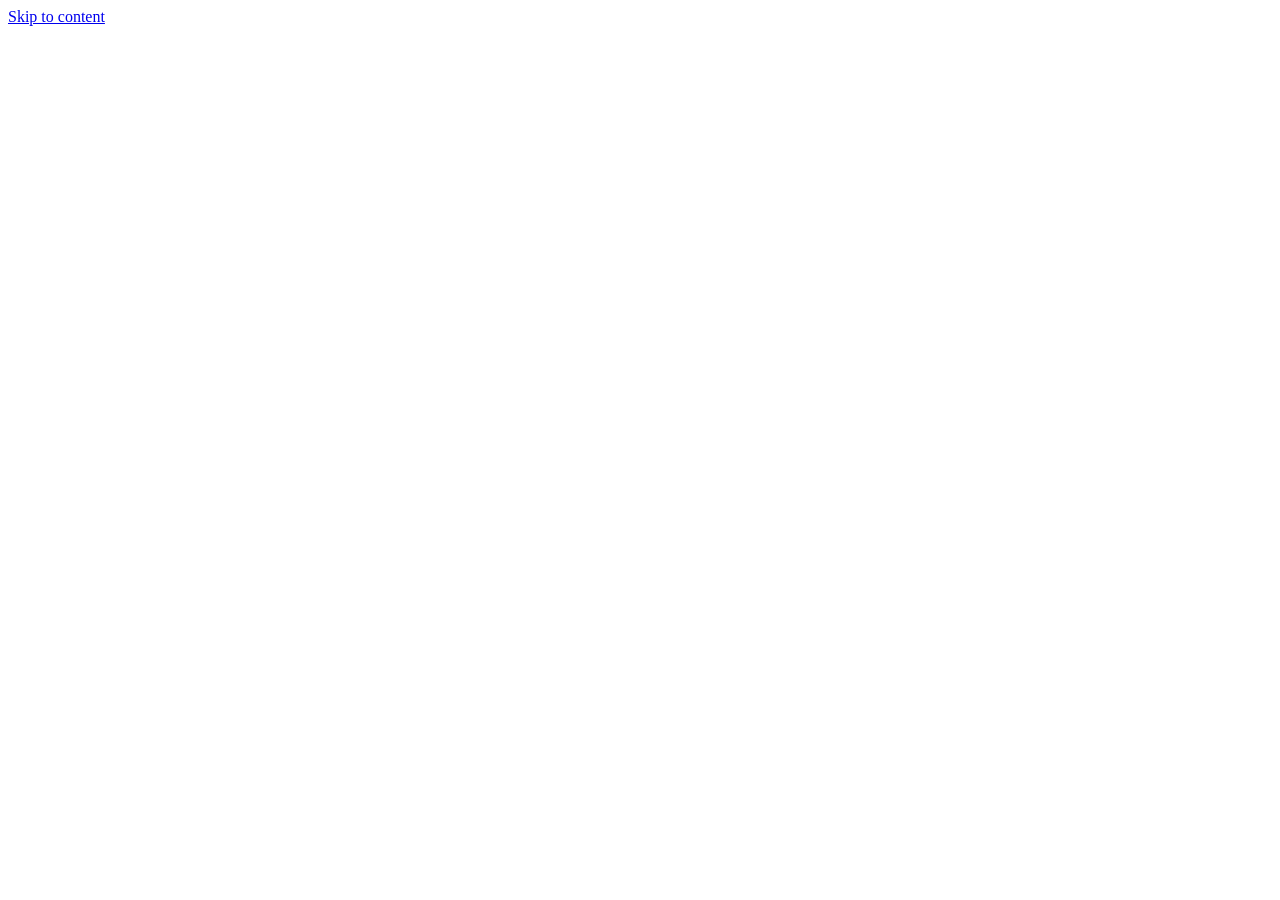
==== index.html @ 7d7aa796 "feat: application shell, document head, and design tokens" ====
<!doctype html>
<html lang="en" data-chapter="0">
<head>
<meta charset="utf-8">
<meta name="viewport" content="width=device-width, initial-scale=1, viewport-fit=cover">
<title>Hello World</title>
<meta name="description" content="A simple to-do list app. Add a task, tick it off. Works offline, stores nothing on a server.">
<meta name="color-scheme" content="light dark">
<meta name="theme-color" content="#fbfaf7">

<meta property="og:type" content="website">
<meta property="og:title" content="Hello World">
<meta property="og:description" content="A simple to-do list app. Add a task, tick it off.">
<meta name="twitter:card" content="summary">

<link rel="icon" href="data:image/svg+xml,%3Csvg xmlns='http://www.w3.org/2000/svg' viewBox='0 0 32 32'%3E%3Crect width='32' height='32' rx='7' fill='%232e9e6b'/%3E%3Cpath d='M9 16.5l4.5 4.5L23 11.5' stroke='white' stroke-width='3' fill='none' stroke-linecap='round' stroke-linejoin='round'/%3E%3C/svg%3E">

<link rel="stylesheet" href="assets/css/tokens.css">
<link rel="stylesheet" href="assets/css/base.css">
<link rel="stylesheet" href="assets/css/layout.css">
<link rel="stylesheet" href="assets/css/components.css">
<link rel="stylesheet" href="assets/css/modules.css">
<link rel="stylesheet" href="assets/css/terminal.css">
</head>
<body>

<a class="skip-link" href="#view">Skip to content</a>

<div id="app" hidden>
  <aside id="sidebar" aria-label="Main navigation">
    <div class="brand">
      <span class="brand-mark" aria-hidden="true">
        <svg viewBox="0 0 32 32" width="26" height="26"><rect width="32" height="32" rx="7" fill="currentColor"/><path d="M9 16.5l4.5 4.5L23 11.5" stroke="var(--paper)" stroke-width="3" fill="none" stroke-linecap="round" stroke-linejoin="round"/></svg>
      </span>
      <span class="brand-name">Hello World</span>
    </div>

    <nav id="nav" class="nav"></nav>

    <div class="sidebar-foot">
      <button type="button" id="account-chip" class="account-chip" aria-haspopup="dialog">
        <span class="avatar" aria-hidden="true">?</span>
        <span class="account-text">
          <span class="account-name">Loading</span>
          <span class="account-sub">local account</span>
        </span>
      </button>
    </div>
  </aside>

  <main id="main">
    <div id="view" tabindex="-1"></div>
  </main>
</div>

<div id="toasts" class="toasts" role="status" aria-live="polite"></div>
<div id="modal-root"></div>
<div id="fx" aria-hidden="true"></div>

<noscript>
  <div style="max-width:34rem;margin:4rem auto;padding:0 1.5rem;font:16px/1.6 system-ui,sans-serif">
    <h1>Hello World</h1>
    <p>This to-do list runs entirely in your browser, so it needs JavaScript to be enabled.</p>
  </div>
</noscript>

<script type="module" src="assets/js/main.js"></script>
</body>
</html>
---- assets/css/tokens.css ----
/* Design tokens.
   The palette is keyed off <html data-chapter> so the interface can shift
   its temperature over time without any component knowing about it. */

:root {
  --font-ui: -apple-system, BlinkMacSystemFont, "Segoe UI", Roboto, "Helvetica Neue", Arial, sans-serif;
  --font-mono: ui-monospace, SFMono-Regular, "SF Mono", Menlo, Consolas, "Liberation Mono", monospace;

  --step--1: 0.8125rem;
  --step-0:  0.9375rem;
  --step-1:  1.0625rem;
  --step-2:  1.3125rem;
  --step-3:  1.75rem;
  --step-4:  2.25rem;

  --sp-1: 0.25rem;
  --sp-2: 0.5rem;
  --sp-3: 0.75rem;
  --sp-4: 1rem;
  --sp-5: 1.5rem;
  --sp-6: 2rem;
  --sp-7: 3rem;

  --r-sm: 6px;
  --r-md: 10px;
  --r-lg: 14px;
  --r-pill: 999px;

  --paper:    #FBFAF7;
  --surface:  #FFFFFF;
  --surface-2:#F3F2ED;
  --sunken:   #EEEDE7;
  --ink:      #1C1B19;
  --ink-2:    #55534E;
  --ink-3:    #8B8880;
  --rule:     #E2E0D9;
  --rule-2:   #CFCCC3;

  --accent:      #2E9E6B;
  --accent-ink:  #FFFFFF;
  --accent-soft: #E4F3EC;
  --accent-line: #A9DCC5;

  --danger:  #B4402F;
  --warn:    #A87413;
  --ok:      #2E9E6B;
  --info:    #2F6F8C;

  --shadow-1: 0 1px 2px rgba(28,27,25,.06), 0 1px 1px rgba(28,27,25,.04);
  --shadow-2: 0 4px 16px rgba(28,27,25,.10), 0 1px 3px rgba(28,27,25,.06);

  --scan: 0;      /* CRT scanline opacity, raised in later chapters */
  --grain: 0;     /* film grain opacity */
  --shift: 0deg;  /* global hue rotation */
  --sat: 1;       /* global saturation */

  --sidebar-w: 15rem;
  --measure: 40rem;
  --dur: 180ms;
  --ease: cubic-bezier(.2,.7,.3,1);
}

/* ---- Dark, for the three states the viewer can be in ---- */
@media (prefers-color-scheme: dark) {
  :root:not([data-theme="light"]) {
    --paper:    #16181A;
    --surface:  #1D2023;
    --surface-2:#23272A;
    --sunken:   #121416;
    --ink:      #E6E8E6;
    --ink-2:    #A6ABA8;
    --ink-3:    #71776F;
    --rule:     #2C3033;
    --rule-2:   #3A3F43;
    --accent:      #46C48A;
    --accent-ink:  #0E1A14;
    --accent-soft: #163023;
    --accent-line: #2A5C44;
    --danger: #E2705C;
    --warn:   #D9A441;
    --ok:     #46C48A;
    --info:   #6BB4D4;
    --shadow-1: 0 1px 2px rgba(0,0,0,.45);
    --shadow-2: 0 6px 22px rgba(0,0,0,.55);
  }
}
:root[data-theme="dark"] {
  --paper:    #16181A;
  --surface:  #1D2023;
  --surface-2:#23272A;
  --sunken:   #121416;
  --ink:      #E6E8E6;
  --ink-2:    #A6ABA8;
  --ink-3:    #71776F;
  --rule:     #2C3033;
  --rule-2:   #3A3F43;
  --accent:      #46C48A;
  --accent-ink:  #0E1A14;
  --accent-soft: #163023;
  --accent-line: #2A5C44;
  --danger: #E2705C;
  --warn:   #D9A441;
  --ok:     #46C48A;
  --info:   #6BB4D4;
  --shadow-1: 0 1px 2px rgba(0,0,0,.45);
  --shadow-2: 0 6px 22px rgba(0,0,0,.55);
}

/* ---- Chapter drift ----
   Chapter 0 and 1 use the palette above untouched. From chapter 2 the
   interface cools down, and from chapter 4 it stops asking the viewer. */

:root[data-chapter="2"] { --accent:#2F8C8C; --accent-soft:#E1F0F0; --accent-line:#A6D6D6; --sat:.96; }
:root[data-theme="dark"][data-chapter="2"],
:root[data-chapter="2"] { }
@media (prefers-color-scheme: dark) {
  :root:not([data-theme="light"])[data-chapter="2"] { --accent:#4FBFC0; --accent-soft:#123030; --accent-line:#265A5A; --accent-ink:#08201F; }
}
:root[data-theme="dark"][data-chapter="2"] { --accent:#4FBFC0; --accent-soft:#123030; --accent-line:#265A5A; --accent-ink:#08201F; }

:root[data-chapter="3"] {
  --paper:#F1F0EA; --surface:#F8F7F2; --surface-2:#E9E7DF; --sunken:#E3E1D8;
  --rule:#D8D5CB; --rule-2:#C2BEB2;
  --accent:#8A7434; --accent-soft:#F0EADA; --accent-line:#D3C49A; --accent-ink:#FFFFFF;
  --sat:.82; --grain:.035;
}
@media (prefers-color-scheme: dark) {
  :root:not([data-theme="light"])[data-chapter="3"] {
    --paper:#141513; --surface:#1B1D19; --surface-2:#222420; --sunken:#0F100E;
    --accent:#C9A martin; --accent:#C9A551; --accent-soft:#2A2413; --accent-line:#5A4C22; --accent-ink:#141210;
  }
}
:root[data-theme="dark"][data-chapter="3"] {
  --paper:#141513; --surface:#1B1D19; --surface-2:#222420; --sunken:#0F100E;
  --accent:#C9A551; --accent-soft:#2A2413; --accent-line:#5A4C22; --accent-ink:#141210;
}

/* Chapters 4 and 5 commit to one look and ignore the viewer's theme. */
:root[data-chapter="4"], :root[data-chapter="5"] {
  --paper:    #0F1113;
  --surface:  #15181B;
  --surface-2:#1B1F22;
  --sunken:   #0A0C0D;
  --ink:      #D6DAD4;
  --ink-2:    #8E948B;
  --ink-3:    #5F655D;
  --rule:     #23282B;
  --rule-2:   #333A3E;
  --accent:      #D9902E;
  --accent-ink:  #120C04;
  --accent-soft: #2A1D0B;
  --accent-line: #5A3E15;
  --danger: #D9564A;
  --warn:   #D9902E;
  --ok:     #5FA872;
  --info:   #6497AD;
  --grain: .05;
  --scan: .05;
  --shadow-1: 0 1px 2px rgba(0,0,0,.6);
  --shadow-2: 0 8px 28px rgba(0,0,0,.7);
}
:root[data-chapter="5"] {
  --paper:#08090A; --surface:#0E1011; --sunken:#050607;
  --accent:#E8A63C; --scan:.07;
}

/* Calm mode removes every effect layer but keeps the palette. */
:root[data-calm="1"] { --scan:0; --grain:0; }
@media (prefers-reduced-motion: reduce) {
  :root { --dur: 0ms; }
}
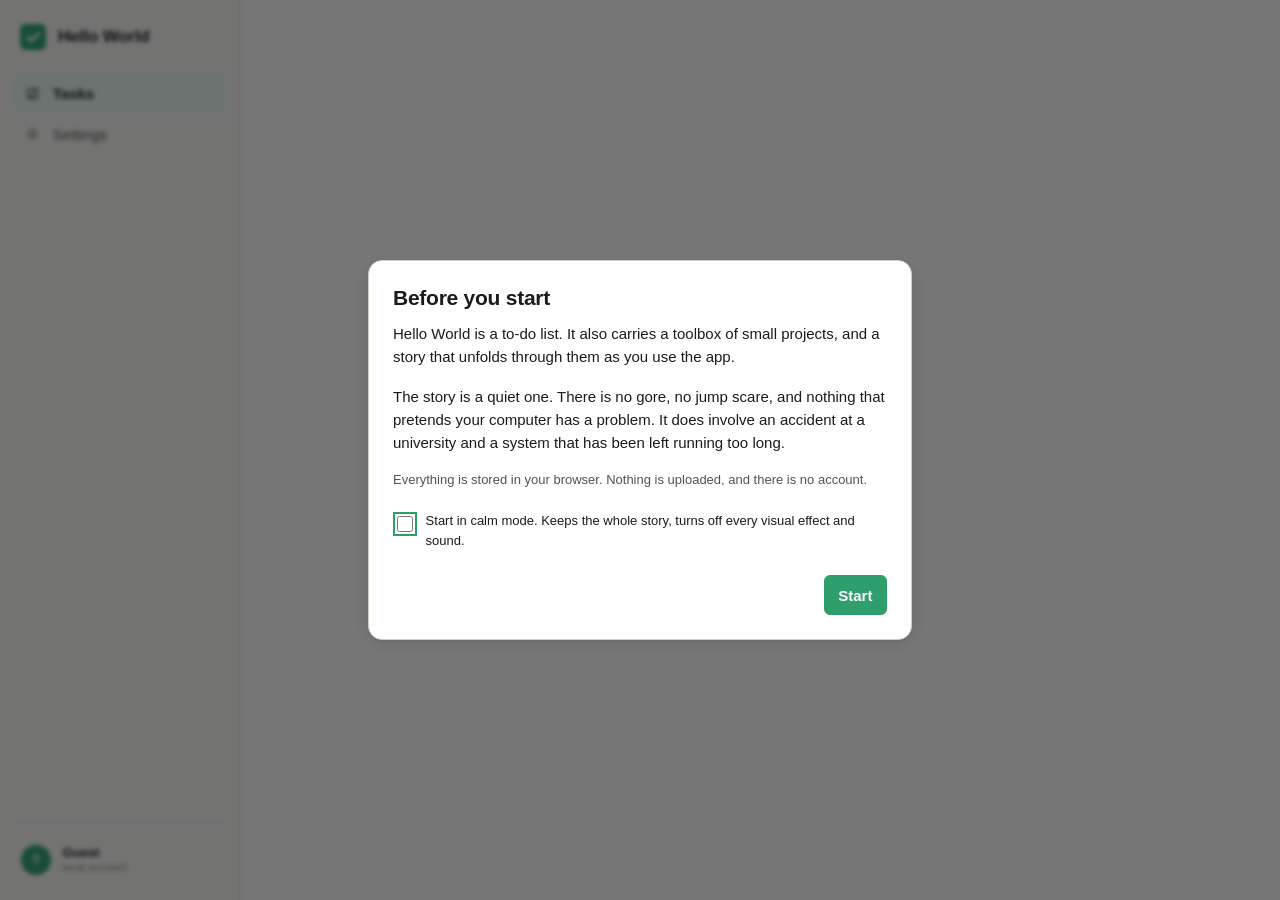
==== commit 9be0b9eb: "feat: announce chapter changes to screen readers" ====
--- a/index.html
+++ b/index.html
@@ -54,6 +54,7 @@
 </div>
 
 <div id="toasts" class="toasts" role="status" aria-live="polite"></div>
+<div id="live-region" class="sr-only" role="status" aria-live="polite"></div>
 <div id="modal-root"></div>
 <div id="fx" aria-hidden="true"></div>
 
--- a/assets/css/tokens.css
+++ b/assets/css/tokens.css
@@ -127,7 +127,7 @@
 @media (prefers-color-scheme: dark) {
   :root:not([data-theme="light"])[data-chapter="3"] {
     --paper:#141513; --surface:#1B1D19; --surface-2:#222420; --sunken:#0F100E;
-    --accent:#C9A martin; --accent:#C9A551; --accent-soft:#2A2413; --accent-line:#5A4C22; --accent-ink:#141210;
+    --accent:#C9A551; --accent-soft:#2A2413; --accent-line:#5A4C22; --accent-ink:#141210;
   }
 }
 :root[data-theme="dark"][data-chapter="3"] {
--- a/assets/css/base.css
+++ b/assets/css/base.css
@@ -0,0 +1,43 @@
+*, *::before, *::after { box-sizing: border-box; }
+html, body { height: 100%; }
+body {
+  margin: 0;
+  background: var(--paper);
+  color: var(--ink);
+  font-family: var(--font-ui);
+  font-size: var(--step-0);
+  line-height: 1.55;
+  -webkit-font-smoothing: antialiased;
+  -webkit-text-size-adjust: 100%;
+  filter: saturate(var(--sat));
+  transition: background var(--dur) var(--ease), color var(--dur) var(--ease);
+}
+h1,h2,h3,h4 { margin: 0; font-weight: 650; line-height: 1.22; letter-spacing: -.012em; text-wrap: balance; }
+h1 { font-size: var(--step-3); }
+h2 { font-size: var(--step-2); }
+h3 { font-size: var(--step-1); }
+p  { margin: 0 0 var(--sp-4); }
+p:last-child { margin-bottom: 0; }
+a { color: var(--accent); text-decoration-thickness: 1px; text-underline-offset: 2px; }
+ul, ol { margin: 0; padding: 0; }
+img, svg, canvas { max-width: 100%; display: block; }
+button, input, select, textarea { font: inherit; color: inherit; }
+:focus-visible { outline: 2px solid var(--accent); outline-offset: 2px; border-radius: 3px; }
+::selection { background: var(--accent-soft); color: var(--ink); }
+
+.mono { font-family: var(--font-mono); font-variant-numeric: tabular-nums; }
+.muted { color: var(--ink-2); }
+.dim { color: var(--ink-3); }
+.small { font-size: var(--step--1); }
+.tnum { font-variant-numeric: tabular-nums; }
+.sr-only {
+  position:absolute; width:1px; height:1px; padding:0; margin:-1px;
+  overflow:hidden; clip:rect(0 0 0 0); white-space:nowrap; border:0;
+}
+.skip-link {
+  position:absolute; left:var(--sp-4); top:-3rem; z-index:100;
+  background:var(--surface); color:var(--ink); padding:var(--sp-2) var(--sp-4);
+  border:1px solid var(--rule); border-radius:var(--r-sm); transition:top var(--dur);
+}
+.skip-link:focus { top: var(--sp-4); }
+[hidden] { display: none !important; }
--- a/assets/css/layout.css
+++ b/assets/css/layout.css
@@ -0,0 +1,81 @@
+#app { display: grid; grid-template-columns: var(--sidebar-w) minmax(0,1fr); min-height: 100vh; min-height: 100dvh; }
+
+/* ---- sidebar ---- */
+#sidebar {
+  border-right: 1px solid var(--rule);
+  background: var(--surface-2);
+  display: flex; flex-direction: column;
+  padding: var(--sp-4) var(--sp-3);
+  gap: var(--sp-5);
+  position: sticky; top: 0; height: 100vh; height: 100dvh;
+}
+.brand { display: flex; align-items: center; gap: var(--sp-3); padding: var(--sp-2) var(--sp-2) 0; color: var(--accent); }
+.brand-mark { display: flex; }
+.brand-name { font-weight: 650; letter-spacing: -.015em; color: var(--ink); font-size: var(--step-1); }
+
+.nav { display: flex; flex-direction: column; gap: 1px; flex: 1; overflow-y: auto; }
+.nav-group-label {
+  font-size: 11px; letter-spacing: .08em; text-transform: uppercase;
+  color: var(--ink-3); padding: var(--sp-4) var(--sp-2) var(--sp-1); font-weight: 600;
+}
+.nav a {
+  display: flex; align-items: center; gap: var(--sp-3);
+  padding: var(--sp-2) var(--sp-3); border-radius: var(--r-sm);
+  color: var(--ink-2); text-decoration: none; font-weight: 500;
+  transition: background var(--dur) var(--ease), color var(--dur) var(--ease);
+}
+.nav a:hover { background: var(--sunken); color: var(--ink); }
+.nav a[aria-current="page"] { background: var(--accent-soft); color: var(--ink); font-weight: 600; }
+.nav a .ico { width: 1.05rem; text-align: center; flex: none; opacity: .8; font-size: .95em; }
+.nav a .count { margin-left: auto; font-size: var(--step--1); color: var(--ink-3); font-variant-numeric: tabular-nums; }
+.nav a .dot-new { margin-left: auto; width: 6px; height: 6px; border-radius: 50%; background: var(--accent); }
+
+.sidebar-foot { border-top: 1px solid var(--rule); padding-top: var(--sp-3); }
+.account-chip {
+  width: 100%; display: flex; align-items: center; gap: var(--sp-3);
+  background: none; border: 1px solid transparent; border-radius: var(--r-md);
+  padding: var(--sp-2); cursor: pointer; text-align: left;
+}
+.account-chip:hover { border-color: var(--rule-2); background: var(--sunken); }
+.avatar {
+  width: 1.85rem; height: 1.85rem; border-radius: 50%; flex: none;
+  display: grid; place-items: center; font-size: var(--step--1); font-weight: 650;
+  background: var(--accent); color: var(--accent-ink);
+}
+.account-text { display: flex; flex-direction: column; min-width: 0; line-height: 1.25; }
+.account-name { font-size: var(--step--1); font-weight: 600; overflow: hidden; text-overflow: ellipsis; white-space: nowrap; }
+.account-sub { font-size: 11px; color: var(--ink-3); overflow: hidden; text-overflow: ellipsis; white-space: nowrap; }
+
+/* ---- main ---- */
+#main { min-width: 0; display: flex; flex-direction: column; }
+#view { flex: 1; min-width: 0; padding: var(--sp-6) var(--sp-6) var(--sp-7); }
+#view:focus { outline: none; }
+.page { max-width: var(--measure); margin: 0 auto; }
+.page.wide { max-width: 62rem; }
+.page-head { margin-bottom: var(--sp-5); display: flex; align-items: flex-start; gap: var(--sp-4); flex-wrap: wrap; }
+.page-head .grow { flex: 1; min-width: 12rem; }
+.page-head p { color: var(--ink-2); margin: var(--sp-1) 0 0; font-size: var(--step-0); }
+.stack { display: flex; flex-direction: column; gap: var(--sp-4); }
+.row { display: flex; gap: var(--sp-3); align-items: center; flex-wrap: wrap; }
+.row.tight { gap: var(--sp-2); }
+.grid-2 { display: grid; grid-template-columns: repeat(auto-fit, minmax(13rem,1fr)); gap: var(--sp-4); }
+.grid-3 { display: grid; grid-template-columns: repeat(auto-fit, minmax(9rem,1fr)); gap: var(--sp-3); }
+.spacer { flex: 1; }
+
+@media (max-width: 800px) {
+  #app { grid-template-columns: minmax(0,1fr); }
+  #sidebar {
+    position: sticky; top: 0; height: auto; z-index: 20;
+    border-right: 0; border-bottom: 1px solid var(--rule);
+    flex-direction: row; align-items: center; gap: var(--sp-3);
+    padding: var(--sp-2) var(--sp-3); overflow-x: auto;
+  }
+  .brand-name { display: none; }
+  .nav { flex-direction: row; gap: var(--sp-1); overflow-x: auto; overflow-y: visible; flex-wrap: nowrap; }
+  .nav-group-label { display: none; }
+  .nav a { white-space: nowrap; padding: var(--sp-2) var(--sp-3); }
+  .nav a .count { display: none; }
+  .sidebar-foot { border-top: 0; padding-top: 0; margin-left: auto; }
+  .account-text { display: none; }
+  #view { padding: var(--sp-5) var(--sp-4) var(--sp-7); }
+}
--- a/assets/css/components.css
+++ b/assets/css/components.css
@@ -0,0 +1,235 @@
+/* ---- buttons ---- */
+.btn {
+  display: inline-flex; align-items: center; justify-content: center; gap: var(--sp-2);
+  padding: .48rem .85rem; border-radius: var(--r-sm);
+  border: 1px solid var(--rule-2); background: var(--surface); color: var(--ink);
+  font-size: var(--step-0); font-weight: 550; cursor: pointer;
+  transition: background var(--dur) var(--ease), border-color var(--dur) var(--ease), transform var(--dur) var(--ease);
+  white-space: nowrap;
+}
+.btn:hover:not(:disabled) { background: var(--sunken); }
+.btn:active:not(:disabled) { transform: translateY(1px); }
+.btn:disabled { opacity: .45; cursor: not-allowed; }
+.btn-primary { background: var(--accent); border-color: var(--accent); color: var(--accent-ink); }
+.btn-primary:hover:not(:disabled) { filter: brightness(1.06); background: var(--accent); }
+.btn-ghost { border-color: transparent; background: none; color: var(--ink-2); }
+.btn-ghost:hover:not(:disabled) { background: var(--sunken); color: var(--ink); }
+.btn-danger { border-color: var(--danger); color: var(--danger); background: none; }
+.btn-danger:hover:not(:disabled) { background: var(--danger); color: #fff; }
+.btn-sm { padding: .3rem .6rem; font-size: var(--step--1); }
+.btn-block { width: 100%; }
+.icon-btn {
+  width: 1.9rem; height: 1.9rem; padding: 0; border-radius: var(--r-sm);
+  border: 1px solid transparent; background: none; color: var(--ink-3);
+  display: grid; place-items: center; cursor: pointer; flex: none;
+}
+.icon-btn:hover { background: var(--sunken); color: var(--ink); }
+
+/* ---- fields ---- */
+.field { display: flex; flex-direction: column; gap: var(--sp-1); min-width: 0; }
+.field > label, .lbl {
+  font-size: var(--step--1); font-weight: 600; color: var(--ink-2);
+}
+.field .hint { font-size: var(--step--1); color: var(--ink-3); }
+.input, .select, .textarea {
+  width: 100%; padding: .48rem .65rem; border-radius: var(--r-sm);
+  border: 1px solid var(--rule-2); background: var(--surface); color: var(--ink);
+  font-size: var(--step-0); transition: border-color var(--dur) var(--ease);
+}
+.input:focus, .select:focus, .textarea:focus { border-color: var(--accent); outline: none; box-shadow: 0 0 0 3px var(--accent-soft); }
+.textarea { resize: vertical; min-height: 6rem; font-family: inherit; line-height: 1.6; }
+.input.mono, .textarea.mono { font-family: var(--font-mono); }
+input[type="range"] { width: 100%; accent-color: var(--accent); }
+input[type="color"] { padding: 2px; height: 2.2rem; width: 3rem; border: 1px solid var(--rule-2); border-radius: var(--r-sm); background: var(--surface); }
+input[type="checkbox"], input[type="radio"] { accent-color: var(--accent); width: 1rem; height: 1rem; }
+
+/* ---- card ---- */
+.card {
+  background: var(--surface); border: 1px solid var(--rule);
+  border-radius: var(--r-md); padding: var(--sp-4);
+}
+.card.flush { padding: 0; overflow: hidden; }
+.card-head {
+  display: flex; align-items: center; gap: var(--sp-3);
+  padding: var(--sp-3) var(--sp-4); border-bottom: 1px solid var(--rule);
+  font-weight: 600; font-size: var(--step-0);
+}
+.card-body { padding: var(--sp-4); }
+
+/* ---- badges ---- */
+.badge {
+  display: inline-flex; align-items: center; gap: .3rem;
+  font-size: 11px; font-weight: 650; letter-spacing: .04em; text-transform: uppercase;
+  padding: .15rem .42rem; border-radius: var(--r-sm);
+  background: var(--sunken); color: var(--ink-2); border: 1px solid var(--rule);
+}
+.badge.accent { background: var(--accent-soft); color: var(--accent); border-color: var(--accent-line); }
+.badge.warn { background: transparent; color: var(--warn); border-color: var(--warn); }
+.badge.danger { background: transparent; color: var(--danger); border-color: var(--danger); }
+.badge.auto { font-family: var(--font-mono); text-transform: none; letter-spacing: 0; }
+
+/* ---- tasks ---- */
+.task-form { display: flex; gap: var(--sp-2); margin-bottom: var(--sp-4); }
+.task-form .input { flex: 1; }
+.task-list { list-style: none; display: flex; flex-direction: column; gap: 1px; }
+.task {
+  display: flex; align-items: flex-start; gap: var(--sp-3);
+  padding: var(--sp-3); border-radius: var(--r-sm);
+  border: 1px solid transparent; background: var(--surface);
+  transition: background var(--dur) var(--ease);
+}
+.task:hover { background: var(--surface-2); }
+.task + .task { border-top: 1px solid var(--rule); border-radius: 0; }
+.task-check {
+  appearance: none; -webkit-appearance: none; margin: .18rem 0 0; flex: none;
+  width: 1.15rem; height: 1.15rem; border: 1.5px solid var(--rule-2);
+  border-radius: 50%; cursor: pointer; position: relative;
+  transition: border-color var(--dur), background var(--dur);
+}
+.task-check:hover { border-color: var(--accent); }
+.task-check:checked { background: var(--accent); border-color: var(--accent); }
+.task-check:checked::after {
+  content: ""; position: absolute; left: .34rem; top: .16rem;
+  width: .26rem; height: .5rem; border: solid var(--accent-ink);
+  border-width: 0 2px 2px 0; transform: rotate(42deg);
+}
+.task-main { flex: 1; min-width: 0; }
+.task-text { word-break: break-word; }
+.task.done .task-text { text-decoration: line-through; color: var(--ink-3); }
+.task-meta { display: flex; gap: var(--sp-2); align-items: center; margin-top: .15rem; flex-wrap: wrap; }
+.task-note { font-size: var(--step--1); color: var(--ink-3); }
+.task .icon-btn { opacity: 0; }
+.task:hover .icon-btn, .task:focus-within .icon-btn { opacity: 1; }
+.task[data-locked="1"] .icon-btn { display: none; }
+.task[data-source="auto"] { background: var(--accent-soft); }
+.task[data-source="auto"] .task-text { font-family: var(--font-mono); font-size: var(--step--1); }
+
+.filters { display: flex; gap: var(--sp-1); margin-bottom: var(--sp-3); flex-wrap: wrap; align-items: center; }
+.filter {
+  padding: .25rem .6rem; border-radius: var(--r-pill); border: 1px solid transparent;
+  background: none; color: var(--ink-2); font-size: var(--step--1); font-weight: 550; cursor: pointer;
+}
+.filter:hover { background: var(--sunken); }
+.filter[aria-pressed="true"] { background: var(--sunken); border-color: var(--rule-2); color: var(--ink); }
+
+.empty { text-align: center; padding: var(--sp-7) var(--sp-4); color: var(--ink-3); }
+.empty .big { font-size: 2rem; margin-bottom: var(--sp-3); opacity: .5; }
+
+/* ---- toolbox ---- */
+.tool-grid { display: grid; grid-template-columns: repeat(auto-fill, minmax(10rem,1fr)); gap: var(--sp-3); }
+@media (max-width: 420px) {
+  .tool-grid { grid-template-columns: repeat(2, minmax(0,1fr)); gap: var(--sp-2); }
+  .tool-card { padding: var(--sp-3); }
+}
+.tool-card {
+  display: flex; flex-direction: column; gap: var(--sp-1); text-align: left;
+  padding: var(--sp-3) var(--sp-4) var(--sp-4); border: 1px solid var(--rule);
+  border-radius: var(--r-md); background: var(--surface); color: inherit;
+  text-decoration: none; cursor: pointer; position: relative;
+  transition: border-color var(--dur) var(--ease), transform var(--dur) var(--ease), box-shadow var(--dur) var(--ease);
+}
+.tool-card:hover { border-color: var(--rule-2); box-shadow: var(--shadow-1); transform: translateY(-1px); }
+.tool-card .t-ico { font-size: 1.4rem; line-height: 1.6; }
+.tool-card .t-name { font-weight: 600; }
+.tool-card .t-dept { font-size: 11px; letter-spacing: .06em; text-transform: uppercase; color: var(--ink-3); font-weight: 600; }
+.tool-card .t-new { position: absolute; top: var(--sp-3); right: var(--sp-3); width: 6px; height: 6px; border-radius: 50%; background: var(--accent); }
+.dept-head { display: flex; align-items: baseline; gap: var(--sp-3); margin: var(--sp-5) 0 var(--sp-3); }
+.dept-head h2 { font-size: var(--step-1); }
+.dept-head .line { flex: 1; height: 1px; background: var(--rule); }
+
+/* ---- tool page frame ---- */
+.tool-head { display: flex; align-items: center; gap: var(--sp-3); margin-bottom: var(--sp-5); flex-wrap: wrap; }
+.tool-head .back { flex: none; }
+.tool-head h1 { font-size: var(--step-2); }
+.tool-head .sub { color: var(--ink-2); font-size: var(--step--1); margin-top: .1rem; }
+.readout {
+  font-family: var(--font-mono); font-variant-numeric: tabular-nums;
+  background: var(--sunken); border: 1px solid var(--rule);
+  border-radius: var(--r-sm); padding: var(--sp-3) var(--sp-4);
+  font-size: var(--step-2); overflow-x: auto; white-space: nowrap;
+}
+.readout.big { font-size: var(--step-4); }
+.kv { display: grid; grid-template-columns: auto 1fr; gap: var(--sp-1) var(--sp-4); font-size: var(--step-0); }
+.kv dt { color: var(--ink-2); }
+.kv dd { margin: 0; font-family: var(--font-mono); font-variant-numeric: tabular-nums; text-align: right; }
+canvas.stage { width: 100%; border: 1px solid var(--rule); border-radius: var(--r-sm); background: var(--sunken); touch-action: none; }
+
+/* ---- tabs ---- */
+.tabs { display: flex; gap: var(--sp-1); border-bottom: 1px solid var(--rule); margin-bottom: var(--sp-4); overflow-x: auto; }
+.tab {
+  padding: var(--sp-2) var(--sp-3); background: none; border: 0; border-bottom: 2px solid transparent;
+  color: var(--ink-2); font-weight: 550; cursor: pointer; white-space: nowrap;
+}
+.tab[aria-selected="true"] { color: var(--ink); border-bottom-color: var(--accent); }
+
+/* ---- toasts ---- */
+.toasts {
+  position: fixed; bottom: var(--sp-4); right: var(--sp-4); z-index: 60;
+  display: flex; flex-direction: column; gap: var(--sp-2); max-width: min(24rem, calc(100vw - 2rem));
+  pointer-events: none;
+}
+.toast {
+  background: var(--surface); border: 1px solid var(--rule-2); border-left: 3px solid var(--accent);
+  border-radius: var(--r-sm); padding: var(--sp-3) var(--sp-4); box-shadow: var(--shadow-2);
+  font-size: var(--step--1); pointer-events: auto;
+  animation: toast-in 240ms var(--ease);
+}
+.toast .t-title { font-weight: 650; margin-bottom: .1rem; }
+.toast .t-body { color: var(--ink-2); }
+.toast.auto { border-left-color: var(--warn); }
+.toast.auto .t-title { font-family: var(--font-mono); font-size: var(--step--1); }
+@keyframes toast-in { from { opacity: 0; transform: translateY(8px); } to { opacity: 1; transform: none; } }
+@media (prefers-reduced-motion: reduce) { .toast { animation: none; } }
+
+/* ---- modal ---- */
+.modal-backdrop {
+  position: fixed; inset: 0; z-index: 70; background: rgba(10,12,13,.55);
+  display: grid; place-items: center; padding: var(--sp-4);
+  backdrop-filter: blur(2px);
+}
+.modal {
+  background: var(--surface); border: 1px solid var(--rule-2); border-radius: var(--r-lg);
+  box-shadow: var(--shadow-2); max-width: 34rem; width: 100%;
+  max-height: 85vh; overflow-y: auto; padding: var(--sp-5);
+}
+.modal h2 { margin-bottom: var(--sp-3); }
+.modal-actions { display: flex; gap: var(--sp-2); justify-content: flex-end; margin-top: var(--sp-5); flex-wrap: wrap; }
+
+/* ---- settings ---- */
+.setting {
+  display: flex; align-items: center; gap: var(--sp-4);
+  padding: var(--sp-3) 0; border-bottom: 1px solid var(--rule);
+}
+.setting:last-child { border-bottom: 0; }
+.setting .s-main { flex: 1; min-width: 0; }
+.setting .s-name { font-weight: 600; }
+.setting .s-desc { font-size: var(--step--1); color: var(--ink-2); }
+.switch { position: relative; width: 2.6rem; height: 1.5rem; flex: none; }
+.switch input { position: absolute; opacity: 0; width: 100%; height: 100%; margin: 0; cursor: pointer; }
+.switch .track {
+  position: absolute; inset: 0; background: var(--rule-2); border-radius: var(--r-pill);
+  transition: background var(--dur) var(--ease); pointer-events: none;
+}
+.switch .track::after {
+  content: ""; position: absolute; top: 3px; left: 3px; width: 1.1rem; height: 1.1rem;
+  background: var(--surface); border-radius: 50%; transition: transform var(--dur) var(--ease);
+  box-shadow: var(--shadow-1);
+}
+.switch input:checked + .track { background: var(--accent); }
+.switch input:checked + .track::after { transform: translateX(1.1rem); }
+.switch input:focus-visible + .track { outline: 2px solid var(--accent); outline-offset: 2px; }
+
+/* ---- effects layer ---- */
+#fx { position: fixed; inset: 0; pointer-events: none; z-index: 90; }
+#fx::before {
+  content: ""; position: absolute; inset: 0; opacity: var(--scan);
+  background: repeating-linear-gradient(to bottom, rgba(0,0,0,.5) 0 1px, transparent 1px 3px);
+}
+#fx::after {
+  content: ""; position: absolute; inset: 0; opacity: var(--grain);
+  background-image: url("data:image/svg+xml,%3Csvg xmlns='http://www.w3.org/2000/svg' width='120' height='120'%3E%3Cfilter id='n'%3E%3CfeTurbulence type='fractalNoise' baseFrequency='.8' numOctaves='3'/%3E%3C/filter%3E%3Crect width='120' height='120' filter='url(%23n)'/%3E%3C/svg%3E");
+}
+
+.task[data-source="objective"] { background: var(--accent-soft); border-left: 3px solid var(--accent); }
+.task[data-source="objective"] .task-text { text-decoration: none; }
+.task[data-source="objective"] .task-text:hover { text-decoration: underline; }
--- a/assets/css/modules.css
+++ b/assets/css/modules.css
@@ -0,0 +1,79 @@
+/* Styles specific to individual tools. Anything reused by more than one
+   tool belongs in components.css instead. */
+
+.led-board {
+  display: grid; grid-template-columns: repeat(auto-fit, minmax(6rem, 1fr));
+  gap: var(--sp-3); padding: var(--sp-4);
+  background: var(--sunken); border: 1px solid var(--rule); border-radius: var(--r-md);
+}
+.led {
+  display: flex; flex-direction: column; align-items: center; gap: var(--sp-2);
+  padding: var(--sp-3); border-radius: var(--r-sm); background: var(--surface);
+  border: 1px solid var(--rule);
+}
+.led-bulb {
+  width: 2.4rem; height: 2.4rem; border-radius: 50%;
+  background: var(--rule-2); border: 2px solid var(--rule-2);
+  transition: background 60ms linear, box-shadow 60ms linear;
+}
+.led-bulb.on { background: var(--accent); border-color: var(--accent); box-shadow: 0 0 14px 2px var(--accent); }
+.led-label { font-size: 11px; letter-spacing: .05em; text-transform: uppercase; color: var(--ink-3); font-weight: 600; }
+
+.bars { display: flex; align-items: flex-end; gap: 2px; height: 9rem; }
+.bar { flex: 1; min-width: 2px; background: var(--accent); border-radius: 2px 2px 0 0; transition: height 60ms linear, background 60ms linear; }
+.bar.active { background: var(--warn); }
+.bar.sorted { background: var(--ok); }
+
+.seg-display { display: flex; gap: var(--sp-3); justify-content: center; padding: var(--sp-4); background: var(--sunken); border-radius: var(--r-md); border: 1px solid var(--rule); }
+.seg { width: 2.6rem; height: 4.4rem; position: relative; }
+.seg span { position: absolute; background: var(--rule-2); border-radius: 2px; transition: background 90ms linear; }
+.seg span.on { background: var(--accent); box-shadow: 0 0 8px var(--accent); }
+.seg .a { left: 14%; top: 2%;  width: 72%; height: 8%; }
+.seg .b { right: 2%;  top: 8%;  width: 8%;  height: 38%; }
+.seg .c { right: 2%;  top: 52%; width: 8%;  height: 38%; }
+.seg .d { left: 14%;  bottom: 2%; width: 72%; height: 8%; }
+.seg .e { left: 2%;   top: 52%; width: 8%;  height: 38%; }
+.seg .f { left: 2%;   top: 8%;  width: 8%;  height: 38%; }
+.seg .g { left: 14%;  top: 46%; width: 72%; height: 8%; }
+.seg-colon { display: flex; flex-direction: column; justify-content: center; gap: 1rem; }
+.seg-colon i { width: .5rem; height: .5rem; border-radius: 50%; background: var(--accent); display: block; }
+
+.board { display: grid; grid-template-columns: repeat(3, 4.4rem); gap: 4px; justify-content: center; }
+.board button {
+  aspect-ratio: 1; font-size: 1.8rem; font-weight: 600; cursor: pointer;
+  background: var(--surface); border: 1px solid var(--rule-2); border-radius: var(--r-sm); color: var(--ink);
+}
+.board button:hover:not(:disabled) { background: var(--sunken); }
+.board button:disabled { cursor: default; }
+
+.gate-row { display: flex; align-items: center; gap: var(--sp-3); flex-wrap: wrap; padding: var(--sp-3) 0; border-bottom: 1px solid var(--rule); }
+.gate-row:last-child { border-bottom: 0; }
+.pin { width: 1.9rem; height: 1.9rem; border-radius: var(--r-sm); border: 1px solid var(--rule-2); background: var(--surface); font-family: var(--font-mono); font-weight: 600; cursor: pointer; }
+.pin.hi { background: var(--accent); border-color: var(--accent); color: var(--accent-ink); }
+.pin.out { cursor: default; }
+
+.keys { display: flex; position: relative; height: 8rem; user-select: none; }
+.key-w { flex: 1; background: #f8f8f6; border: 1px solid #bbb; border-radius: 0 0 4px 4px; cursor: pointer; }
+.key-w.down { background: var(--accent-soft); }
+.key-b { position: absolute; top: 0; width: 4%; height: 62%; background: #1d1d1d; border-radius: 0 0 3px 3px; cursor: pointer; z-index: 2; }
+.key-b.down { background: var(--accent); }
+
+.resistor-body { display: flex; align-items: center; gap: 0; height: 3.2rem; background: #d8c9a3; border-radius: 10px; padding: 0 .8rem; justify-content: center; }
+.resistor-band { width: .7rem; height: 100%; margin: 0 .35rem; }
+.wire { flex: 1; height: 3px; background: var(--rule-2); }
+
+.temp-bay { display: flex; align-items: center; gap: var(--sp-3); padding: var(--sp-3); border: 1px solid var(--rule); border-radius: var(--r-sm); background: var(--surface); }
+.temp-bar { flex: 1; height: .55rem; border-radius: var(--r-pill); background: var(--sunken); overflow: hidden; }
+.temp-fill { height: 100%; background: var(--ok); transition: width 200ms var(--ease), background 200ms var(--ease); }
+.temp-fill.warm { background: var(--warn); }
+.temp-fill.hot { background: var(--danger); }
+
+.live-note {
+  display: flex; align-items: center; gap: var(--sp-2);
+  font-size: var(--step--1); color: var(--ink-3);
+  border-top: 1px dashed var(--rule-2); padding-top: var(--sp-3); margin-top: var(--sp-2);
+  font-family: var(--font-mono);
+}
+.live-dot { width: 7px; height: 7px; border-radius: 50%; background: var(--ok); flex: none; }
+.live-dot.warn { background: var(--warn); }
+.live-dot.hot { background: var(--danger); }
--- a/assets/css/terminal.css
+++ b/assets/css/terminal.css
@@ -0,0 +1,33 @@
+.term {
+  background: var(--sunken);
+  border: 1px solid var(--rule-2);
+  border-radius: var(--r-md);
+  overflow: hidden;
+  font-family: var(--font-mono);
+  font-size: 13px;
+  line-height: 1.6;
+}
+.term-screen {
+  height: min(58vh, 32rem);
+  overflow-y: auto;
+  padding: var(--sp-4);
+  white-space: pre-wrap;
+  word-break: break-word;
+}
+.term-screen:focus { outline: none; }
+.term-line { color: var(--ink-2); }
+.term-line.echo { color: var(--ink-3); }
+.term-line.dir { color: var(--info); }
+.term-line.err { color: var(--danger); }
+.term-line.file { color: var(--ink); }
+.term-line.hint { color: var(--accent); }
+.term-row {
+  display: flex; align-items: center; gap: var(--sp-2);
+  border-top: 1px solid var(--rule); padding: var(--sp-2) var(--sp-4);
+  background: var(--surface);
+}
+.term-prompt { color: var(--accent); flex: none; white-space: nowrap; }
+.term-input {
+  flex: 1; min-width: 0; background: none; border: 0; outline: none;
+  font-family: var(--font-mono); font-size: 13px; color: var(--ink);
+}
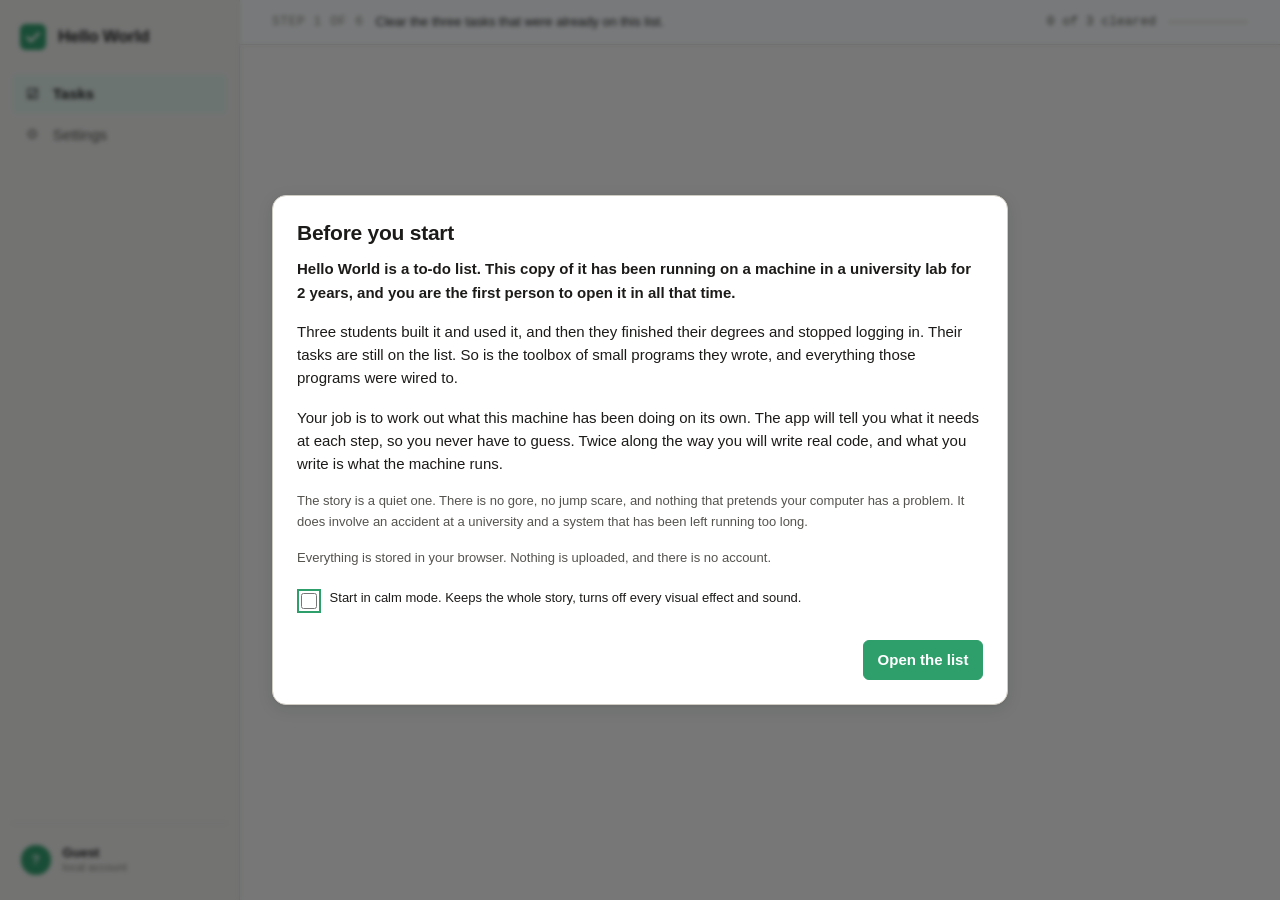
==== commit 1b17daee: "feat(story): put the story in front of the player from the start The story stayed hidden until chapt" ====
--- a/index.html
+++ b/index.html
@@ -49,6 +49,7 @@
   </aside>
 
   <main id="main">
+    <div id="objective" class="objective" hidden></div>
     <div id="view" tabindex="-1"></div>
   </main>
 </div>
--- a/assets/css/components.css
+++ b/assets/css/components.css
@@ -233,3 +233,70 @@
 .task[data-source="objective"] { background: var(--accent-soft); border-left: 3px solid var(--accent); }
 .task[data-source="objective"] .task-text { text-decoration: none; }
 .task[data-source="objective"] .task-text:hover { text-decoration: underline; }
+
+/* ---- the objective strip -------------------------------------------------
+   A permanent line across the top of the screen saying what the app is
+   waiting for. Without it a player has to guess, and guessing is the one
+   thing this game should never ask for. */
+
+.objective {
+  border-bottom: 1px solid var(--rule);
+  background: var(--surface);
+  padding: var(--sp-3) var(--sp-6);
+  display: flex;
+  align-items: center;
+  gap: var(--sp-3);
+  flex-wrap: wrap;
+  font-size: var(--step--1);
+}
+
+.objective .obj-label {
+  font-family: var(--font-mono);
+  font-size: var(--step--1);
+  letter-spacing: .04em;
+  text-transform: uppercase;
+  color: var(--ink-3);
+  flex: none;
+}
+
+.objective .obj-goal { color: var(--ink); flex: 1; min-width: 12rem; }
+
+.objective .obj-count {
+  font-family: var(--font-mono);
+  color: var(--ink-2);
+  flex: none;
+}
+
+.objective .obj-bar {
+  flex: none;
+  width: 5rem;
+  height: 4px;
+  border-radius: var(--r-pill);
+  background: var(--sunken);
+  overflow: hidden;
+}
+
+.objective .obj-bar span {
+  display: block;
+  height: 100%;
+  background: var(--accent);
+  transition: width var(--dur) var(--ease);
+}
+
+.objective .obj-go {
+  flex: none;
+  color: var(--accent);
+  font-weight: 600;
+  text-decoration: none;
+  white-space: nowrap;
+}
+
+.objective .obj-go:hover { text-decoration: underline; }
+
+@media (max-width: 800px) {
+  .objective { padding: var(--sp-3) var(--sp-4); }
+  .objective .obj-bar { display: none; }
+}
+
+/* The age line on a task that was left here by somebody else. */
+.task-note.left-over { color: var(--ink-3); font-style: italic; }
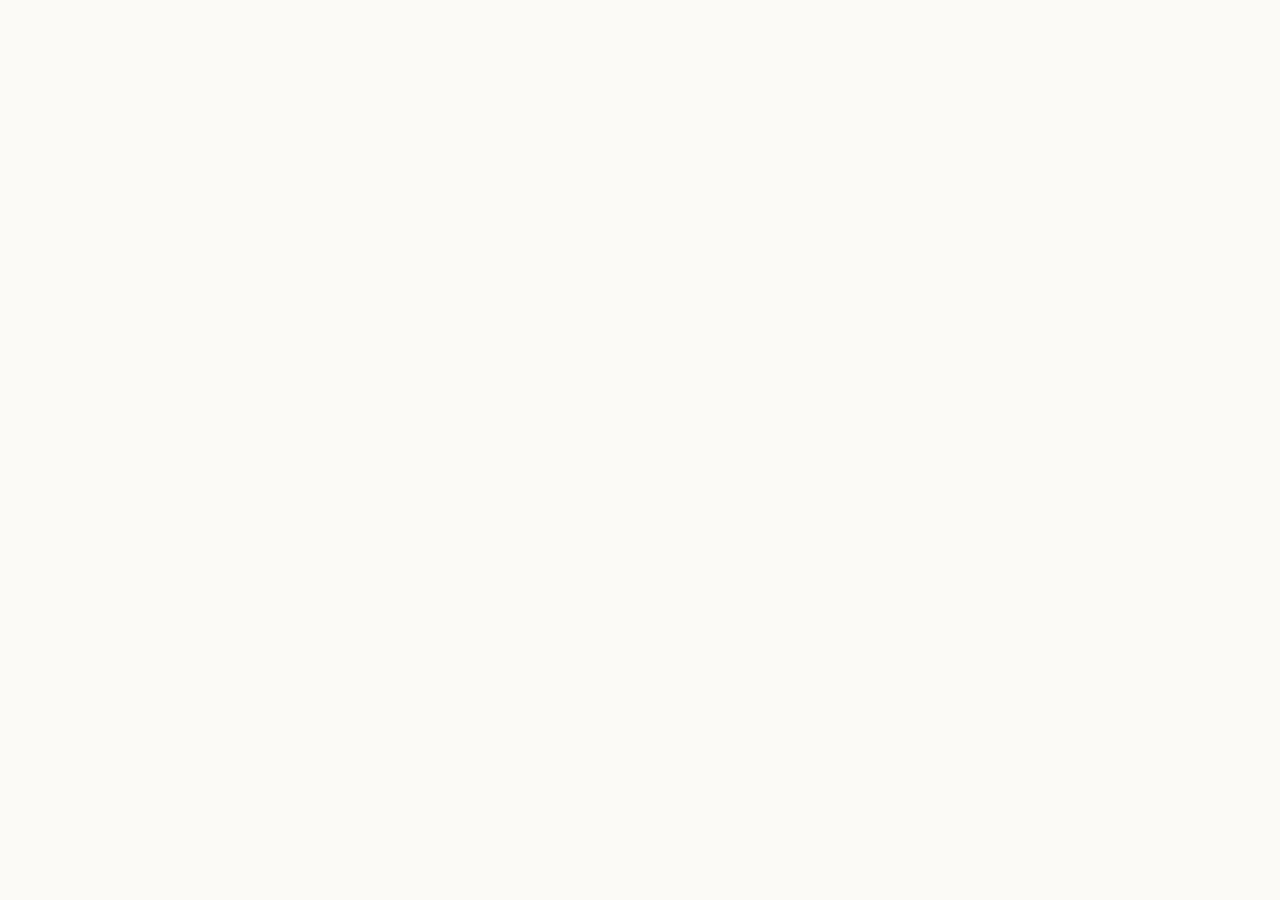
==== commit caffd139: "feat(bench): add a live reading in the sidebar and a page behind it There was no way to see how bad " ====
--- a/index.html
+++ b/index.html
@@ -37,6 +37,8 @@
 
     <nav id="nav" class="nav"></nav>
 
+    <div id="bench-slot" class="bench-slot" hidden></div>
+
     <div class="sidebar-foot">
       <button type="button" id="account-chip" class="account-chip" aria-haspopup="dialog">
         <span class="avatar" aria-hidden="true">?</span>
--- a/assets/css/tokens.css
+++ b/assets/css/tokens.css
@@ -110,33 +110,33 @@
    Chapter 0 and 1 use the palette above untouched. From chapter 2 the
    interface cools down, and from chapter 4 it stops asking the viewer. */
 
-:root[data-chapter="2"] { --accent:#2F8C8C; --accent-soft:#E1F0F0; --accent-line:#A6D6D6; --sat:.96; }
+:root[data-chapter="2"], :root[data-chapter="3"] { --accent:#2F8C8C; --accent-soft:#E1F0F0; --accent-line:#A6D6D6; --sat:.96; }
 :root[data-theme="dark"][data-chapter="2"],
-:root[data-chapter="2"] { }
+:root[data-chapter="2"], :root[data-chapter="3"] { }
 @media (prefers-color-scheme: dark) {
-  :root:not([data-theme="light"])[data-chapter="2"] { --accent:#4FBFC0; --accent-soft:#123030; --accent-line:#265A5A; --accent-ink:#08201F; }
+  :root:not([data-theme="light"])[data-chapter="2"], :root:not([data-theme="light"])[data-chapter="3"] { --accent:#4FBFC0; --accent-soft:#123030; --accent-line:#265A5A; --accent-ink:#08201F; }
 }
-:root[data-theme="dark"][data-chapter="2"] { --accent:#4FBFC0; --accent-soft:#123030; --accent-line:#265A5A; --accent-ink:#08201F; }
+:root[data-theme="dark"][data-chapter="2"], :root[data-theme="dark"][data-chapter="3"] { --accent:#4FBFC0; --accent-soft:#123030; --accent-line:#265A5A; --accent-ink:#08201F; }
 
-:root[data-chapter="3"] {
+:root[data-chapter="4"] {
   --paper:#F1F0EA; --surface:#F8F7F2; --surface-2:#E9E7DF; --sunken:#E3E1D8;
   --rule:#D8D5CB; --rule-2:#C2BEB2;
   --accent:#8A7434; --accent-soft:#F0EADA; --accent-line:#D3C49A; --accent-ink:#FFFFFF;
   --sat:.82; --grain:.035;
 }
 @media (prefers-color-scheme: dark) {
-  :root:not([data-theme="light"])[data-chapter="3"] {
+  :root:not([data-theme="light"])[data-chapter="4"] {
     --paper:#141513; --surface:#1B1D19; --surface-2:#222420; --sunken:#0F100E;
     --accent:#C9A551; --accent-soft:#2A2413; --accent-line:#5A4C22; --accent-ink:#141210;
   }
 }
-:root[data-theme="dark"][data-chapter="3"] {
+:root[data-theme="dark"][data-chapter="4"] {
   --paper:#141513; --surface:#1B1D19; --surface-2:#222420; --sunken:#0F100E;
   --accent:#C9A551; --accent-soft:#2A2413; --accent-line:#5A4C22; --accent-ink:#141210;
 }
 
-/* Chapters 4 and 5 commit to one look and ignore the viewer's theme. */
-:root[data-chapter="4"], :root[data-chapter="5"] {
+/* The last three acts commit to one look and ignore the viewer's theme. */
+:root[data-chapter="5"], :root[data-chapter="6"], :root[data-chapter="7"] {
   --paper:    #0F1113;
   --surface:  #15181B;
   --surface-2:#1B1F22;
@@ -159,13 +159,21 @@
   --shadow-1: 0 1px 2px rgba(0,0,0,.6);
   --shadow-2: 0 8px 28px rgba(0,0,0,.7);
 }
-:root[data-chapter="5"] {
-  --paper:#08090A; --surface:#0E1011; --sunken:#050607;
-  --accent:#E8A63C; --scan:.07;
+:root[data-chapter="6"] {
+  --paper:#0A0B0C; --surface:#111314; --sunken:#070809;
+  --accent:#E8A63C;
+}
+:root[data-chapter="7"] {
+  --paper:#050506; --surface:#0C0D0E; --sunken:#020203;
+  --accent:#E85C2E; --accent-soft:#2A1108; --accent-line:#5A2413;
+  --ink:#E2E4DE; --danger:#F2604F;
 }
 
-/* Calm mode removes every effect layer but keeps the palette. */
-:root[data-calm="1"] { --scan:0; --grain:0; }
+/* A person who asks their system for less motion gets no effect layers. The
+   game plays exactly the same without them. */
+@media (prefers-reduced-motion: reduce) {
+  :root { --scan: 0 !important; --grain: 0 !important; }
+}
 @media (prefers-reduced-motion: reduce) {
   :root { --dur: 0ms; }
 }
--- a/assets/css/base.css
+++ b/assets/css/base.css
@@ -9,9 +9,14 @@
   line-height: 1.55;
   -webkit-font-smoothing: antialiased;
   -webkit-text-size-adjust: 100%;
-  filter: saturate(var(--sat));
   transition: background var(--dur) var(--ease), color var(--dur) var(--ease);
 }
+
+/* The saturation drift sits on the app frame rather than on body. A filter on
+   an ancestor turns position:fixed into position:absolute for everything
+   inside it, which put modals off screen whenever the page was scrolled. The
+   overlays are siblings of #app, so they stay unfiltered and stay fixed. */
+#app { filter: saturate(var(--sat)); }
 h1,h2,h3,h4 { margin: 0; font-weight: 650; line-height: 1.22; letter-spacing: -.012em; text-wrap: balance; }
 h1 { font-size: var(--step-3); }
 h2 { font-size: var(--step-2); }
--- a/assets/css/components.css
+++ b/assets/css/components.css
@@ -300,3 +300,195 @@
 
 /* The age line on a task that was left here by somebody else. */
 .task-note.left-over { color: var(--ink-3); font-style: italic; }
+
+/* ---- the three endings, as buttons ---------------------------------------
+   The last thing the game asks for is a line of Python. These write it, so a
+   player who does not code still gets to make the decision that matters. */
+
+.choices { display: grid; gap: var(--sp-2); margin-top: var(--sp-3); }
+
+.choice {
+  display: block;
+  width: 100%;
+  text-align: left;
+  padding: var(--sp-3) var(--sp-4);
+  border: 1px solid var(--rule-2);
+  border-radius: var(--r-md);
+  background: var(--surface);
+  color: var(--ink);
+  cursor: pointer;
+  font: inherit;
+  transition: border-color var(--dur) var(--ease), background var(--dur) var(--ease);
+}
+
+.choice:hover { border-color: var(--accent); background: var(--surface-2); }
+.choice:focus-visible { outline: 2px solid var(--accent); outline-offset: 2px; }
+
+.choice-name { display: block; font-weight: 600; margin-bottom: var(--sp-1); }
+.choice-desc { display: block; font-size: var(--step--1); color: var(--ink-2); line-height: 1.5; }
+
+/* A task the machine wrote in answer to something the player typed. */
+.task[data-source="reply"] { border-left: 3px solid var(--info); }
+.task[data-source="reply"] .task-text {
+  font-family: var(--font-mono);
+  font-size: var(--step--1);
+  color: var(--ink);
+}
+
+/* The two seconds before the last act, when the list is taken away. */
+.task-list.wiped { opacity: 0; transform: translateY(-4px); transition: opacity 420ms ease, transform 420ms ease; }
+@media (prefers-reduced-motion: reduce) { .task-list.wiped { opacity: .25; transform: none; } }
+
+.objective .obj-goal span { display: block; }
+.objective .obj-hint { color: var(--ink-3); font-size: var(--step--1); margin-top: 2px; }
+
+/* The line under the task box that says the list is being read. */
+.sync {
+  font-size: var(--step--1);
+  color: var(--ink-3);
+  margin: calc(var(--sp-2) * -1) 0 var(--sp-3);
+}
+.sync.busy { color: var(--accent); }
+.sync.busy::after {
+  content: "";
+  display: inline-block;
+  width: .4rem; height: .4rem;
+  margin-left: .4rem;
+  border-radius: 50%;
+  background: currentColor;
+  animation: sync-pulse 1.1s ease-in-out infinite;
+}
+@keyframes sync-pulse { 0%, 100% { opacity: .25; } 50% { opacity: 1; } }
+@media (prefers-reduced-motion: reduce) { .sync.busy::after { animation: none; opacity: .8; } }
+
+/* The tools the current act needs, listed in the strip so nobody hunts. */
+.objective .obj-tools { display: flex; align-items: center; gap: var(--sp-2); flex: none; }
+.objective .obj-tool {
+  color: var(--accent);
+  text-decoration: none;
+  border: 1px solid var(--accent-line);
+  border-radius: var(--r-pill);
+  padding: 1px var(--sp-2);
+  font-size: var(--step--1);
+  white-space: nowrap;
+}
+.objective .obj-tool:hover { background: var(--accent-soft); }
+@media (max-width: 800px) { .objective .obj-tools { width: 100%; } }
+
+/* ==========================================================================
+   The story, drawn
+   ==========================================================================
+   Everything below here exists because the game used to explain itself in
+   paragraphs and nobody read them. A bar climbing toward a red line does the
+   same job in half a second. */
+
+/* ---- the bench, four cells in a rack ---- */
+.bench { display: flex; flex-direction: column; gap: var(--sp-2); }
+.bench-rack {
+  position: relative;
+  display: grid; grid-template-columns: repeat(4, 1fr); gap: var(--sp-2);
+  height: 9rem; padding: var(--sp-2);
+  background: var(--sunken); border: 1px solid var(--rule); border-radius: var(--r-sm);
+}
+.bench-compact .bench-rack { height: 4.5rem; }
+.bay {
+  position: relative; overflow: hidden;
+  border: 1px solid var(--rule-2); border-radius: 3px; background: var(--surface);
+  display: flex; flex-direction: column; justify-content: flex-end; align-items: center;
+  padding-bottom: 3px;
+}
+.bay-fill {
+  position: absolute; left: 0; right: 0; bottom: 0;
+  background: linear-gradient(to top, var(--ok), var(--ok));
+  opacity: .28; transition: height 900ms var(--ease);
+}
+.bay[data-level="warm"] .bay-fill { background: var(--warn); opacity: .3; }
+.bay[data-level="hot"]  .bay-fill { background: var(--danger); opacity: .38; }
+.bay[data-level="vent"] .bay-fill { background: var(--danger); opacity: .55; }
+.bay-hot { border-color: var(--danger); }
+/* The bay number sits at the foot of the cell with its reading, out of the
+   way of the vent line, which can cross the rack at any height. */
+.bay-num {
+  position: relative; order: 2;
+  font-family: var(--font-mono); font-size: 10px; color: var(--ink-3);
+}
+.bay-temp {
+  position: relative; order: 1;
+  font-family: var(--font-mono); font-size: var(--step--1);
+  font-variant-numeric: tabular-nums; color: var(--ink-2);
+}
+.bay-hot .bay-temp { color: var(--danger); font-weight: 700; }
+.bench-compact .bay-num { display: none; }
+.bench-limit {
+  position: absolute; left: var(--sp-2); right: var(--sp-2); height: 0;
+  border-top: 1px dashed var(--danger); z-index: 2; pointer-events: none;
+}
+/* The label sits under its own line and at the left end, away from the bay
+   numbers that run along the top edge of the rack. */
+.bench-limit span {
+  position: absolute; left: 0; top: 3px;
+  font-family: var(--font-mono); font-size: 10px; color: var(--danger);
+  background: var(--sunken); padding: 0 3px; border-radius: 2px;
+}
+.bench-foot {
+  display: flex; justify-content: space-between; gap: var(--sp-3);
+  font-family: var(--font-mono); font-size: var(--step--1); color: var(--ink-3);
+}
+.bench-read[data-level="hot"], .bench-read[data-level="vent"] { color: var(--danger); }
+.bench-read[data-level="warm"] { color: var(--warn); }
+
+/* ---- the chip in the sidebar ---- */
+.bench-slot { padding: var(--sp-3) var(--sp-4) 0; }
+.bench-chip {
+  display: flex; flex-direction: column; gap: 5px;
+  padding: var(--sp-3); border: 1px solid var(--rule); border-radius: var(--r-sm);
+  background: var(--surface); text-decoration: none; color: inherit;
+}
+.bench-chip:hover { border-color: var(--rule-2); }
+.bench-chip[data-level="hot"], .bench-chip[data-level="vent"] { border-color: var(--danger); }
+.bc-top { display: flex; justify-content: space-between; align-items: baseline; gap: var(--sp-2); }
+.bc-name { font-size: var(--step--1); font-weight: 600; }
+.bc-temp {
+  font-family: var(--font-mono); font-variant-numeric: tabular-nums;
+  font-size: var(--step-0); font-weight: 700; color: var(--ink-2);
+}
+.bench-chip[data-level="warm"] .bc-temp { color: var(--warn); }
+.bench-chip[data-level="hot"] .bc-temp, .bench-chip[data-level="vent"] .bc-temp { color: var(--danger); }
+.bc-bar { display: block; height: 3px; border-radius: var(--r-pill); background: var(--sunken); overflow: hidden; }
+.bc-bar span { display: block; height: 100%; background: var(--danger); transition: width 900ms var(--ease); }
+.bc-sub { font-size: 11px; color: var(--ink-3); }
+
+/* ---- the bench page ---- */
+.bench-hero {
+  display: grid; grid-template-columns: 1fr auto; gap: var(--sp-5); align-items: center;
+  padding: var(--sp-5); border: 1px solid var(--rule); border-radius: var(--r-md);
+  background: var(--surface);
+}
+.bench-hero[data-level="hot"], .bench-hero[data-level="vent"] { border-color: var(--danger); }
+.bench-side { text-align: right; }
+.bench-big {
+  font-family: var(--font-mono); font-variant-numeric: tabular-nums;
+  font-size: var(--step-4); font-weight: 700; line-height: 1; color: var(--danger);
+}
+.bench-big span { font-size: var(--step-1); margin-left: 2px; }
+.bench-tag { font-size: var(--step--1); color: var(--danger); margin-top: var(--sp-1); }
+.bench-vs { margin-top: var(--sp-4); font-size: var(--step--1); color: var(--ink-3); }
+.bench-vs span { display: block; }
+.bench-vs strong { font-family: var(--font-mono); color: var(--ink-2); }
+.chart-wrap { width: 100%; overflow-x: auto; }
+.chart-wrap svg { width: 100%; min-width: 22rem; height: auto; display: block; }
+.kv.kv-wide dd { text-align: left; }
+@media (max-width: 620px) {
+  .bench-hero { grid-template-columns: 1fr; }
+  .bench-side { text-align: left; }
+}
+
+
+/* On a phone the sidebar is a horizontal strip, so the chip lies down and
+   drops everything that will not fit on one line. */
+@media (max-width: 800px) {
+  .bench-slot { padding: 0; flex: none; }
+  .bench-chip { flex-direction: row; align-items: center; gap: var(--sp-2); padding: var(--sp-2) var(--sp-3); white-space: nowrap; }
+  .bench-chip .bc-bar, .bench-chip .bc-sub { display: none; }
+  .bc-top { gap: var(--sp-2); }
+}
